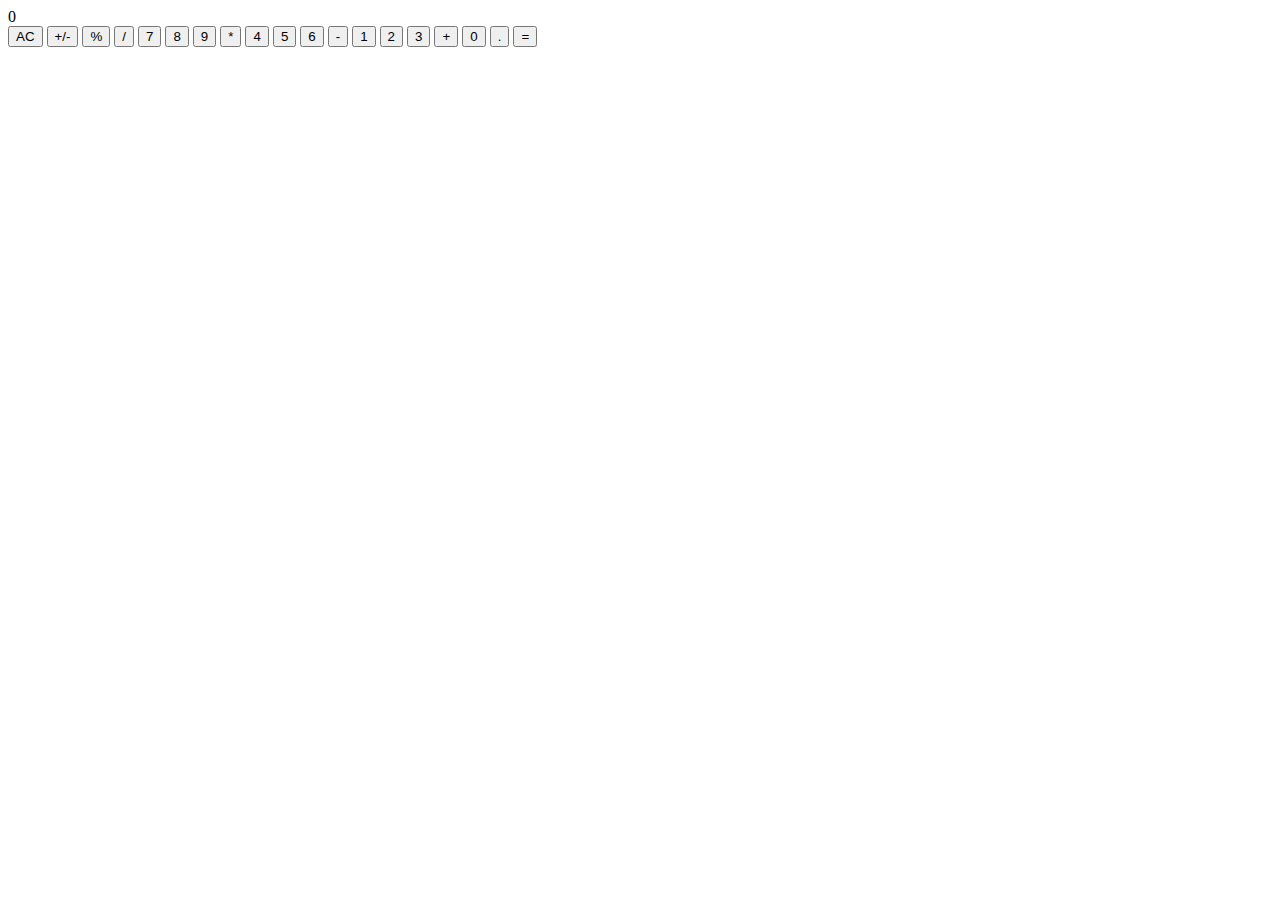
==== CALC YA LATER.html @ da57e1ed "Add files via upload" ====
<!DOCTYPE html>
<!-- saved from url=(0038)https://mrbuddh4.github.io/calculator/ -->
<html><head><meta http-equiv="Content-Type" content="text/html; charset=UTF-8">
    
    <meta name="calc ya later" content="width=device-width">
    <title>CALC YA LATER</title>
    <link href="./CALC YA LATER_files/style.css" rel="stylesheet" type="text/css">
    </head>
    <body data-new-gr-c-s-check-loaded="14.1094.0" data-gr-ext-installed="">
        <main id="calc">
            <div id="container">
                <div id="display">0</div>
                <button type="button" class="clear" value="clear" data-key="8">AC</button>
                <button type="button" class="sign" value="sign" data-key="192">+/-</button>
                <button type="button" class="percent" value="percent" data-key="80">%</button>
                <button type="button" class="operator" value="/" data-key="68">/</button>
                <button type="button" class="operand" value="7" data-key="55">7</button>
                <button type="button" class="operand" value="8" data-key="56">8</button>
                <button type="button" class="operand" value="9" data-key="57">9</button>
                <button type="button" class="operator" value="*" data-key="88">*</button>
                <button type="button" class="operand" value="4" data-key="52">4</button>
                <button type="button" class="operand" value="5" data-key="53">5</button>
                <button type="button" class="operand" value="6" data-key="54">6</button>
                <button type="button" class="operator" value="-" data-key="173">-</button>
                <button type="button" class="operand" value="1" data-key="49">1</button>
                <button type="button" class="operand" value="2" data-key="50">2</button>
                <button type="button" class="operand" value="3" data-key="51">3</button>
                <button type="button" class="operator" value="+" data-key="61">+</button>
                <button type="button" id="zero" class="operand" value="0" data-key="48">0</button>
                <button type="button" class="decimal" value="." data-key="190">.</button>
                <button type="button" class="equals" value="=" data-key="69">=</button>
            </div>  
        </main>
    <script src="./CALC YA LATER_files/script.js"></script>
    
</body><grammarly-desktop-integration data-grammarly-shadow-root="true"></grammarly-desktop-integration></html>
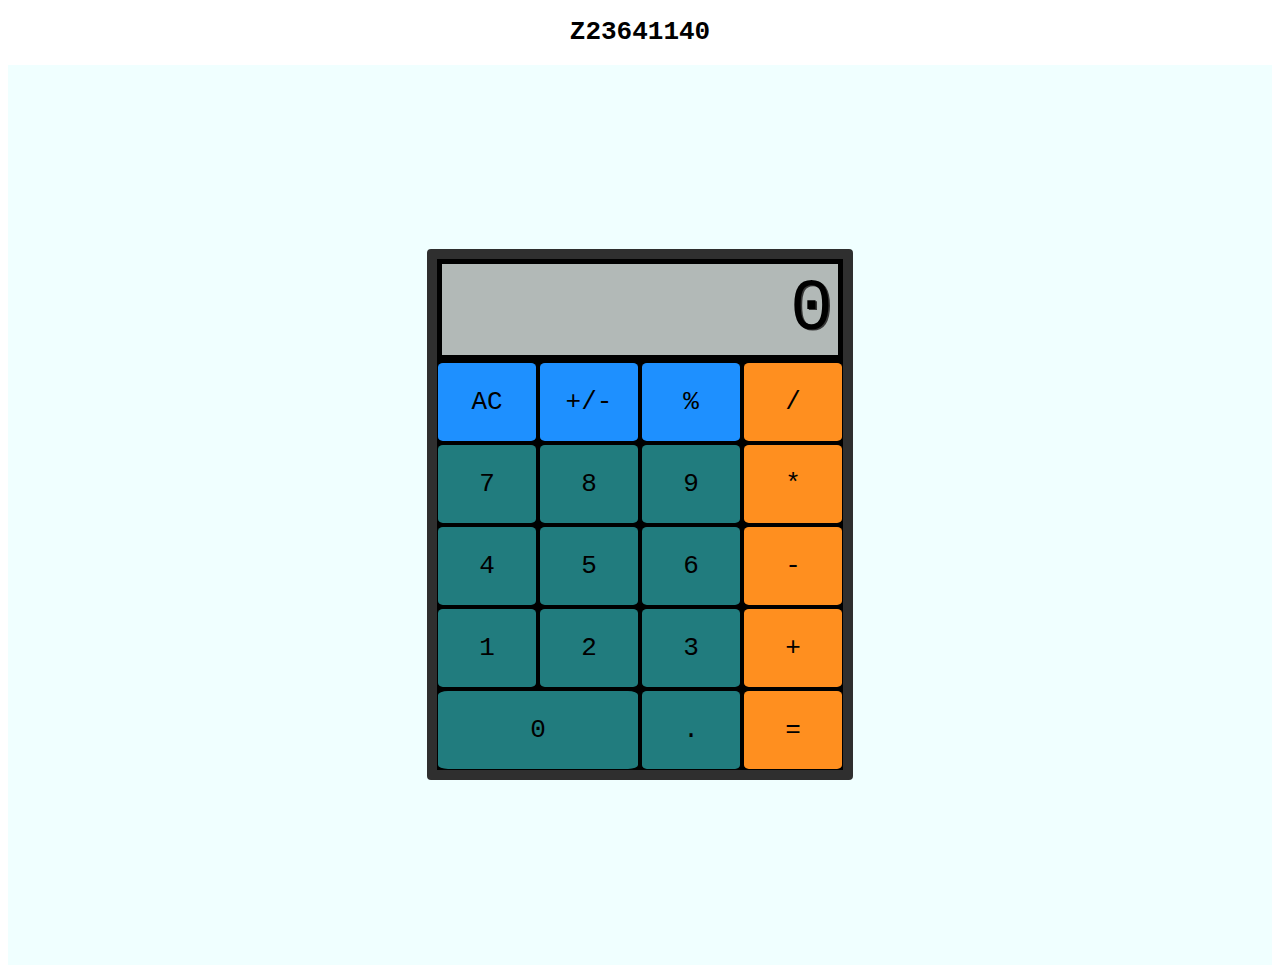
==== commit 50788366: "Updates HTML" ====
--- a/CALC YA LATER.html
+++ b/CALC YA LATER.html
@@ -1,10 +1,10 @@
 <!DOCTYPE html>
 <!-- saved from url=(0038)https://mrbuddh4.github.io/calculator/ -->
 <html><head><meta http-equiv="Content-Type" content="text/html; charset=UTF-8">
-    
+    <h1>Z23641140</h1>
     <meta name="calc ya later" content="width=device-width">
     <title>CALC YA LATER</title>
-    <link href="./CALC YA LATER_files/style.css" rel="stylesheet" type="text/css">
+    <link href="./Styles/style.css" rel="stylesheet" type="text/css">
     </head>
     <body data-new-gr-c-s-check-loaded="14.1094.0" data-gr-ext-installed="">
         <main id="calc">
@@ -31,6 +31,6 @@
                 <button type="button" class="equals" value="=" data-key="69">=</button>
             </div>  
         </main>
-    <script src="./CALC YA LATER_files/script.js"></script>
+    <script src="./Scripts/script.js"></script>
     
 </body><grammarly-desktop-integration data-grammarly-shadow-root="true"></grammarly-desktop-integration></html>--- a/Styles/style.css
+++ b/Styles/style.css
@@ -0,0 +1,110 @@
+html {
+    text-align: center;
+    font-family: monospace;
+}
+
+#calc {
+    display: flex;
+    min-height: 95vh;
+    justify-content: center;
+    align-content: center;
+    align-items: center;
+    height: 100vh;
+    overflow: hidden;
+    background-color: azure;
+}
+
+#container {
+    background-color: black;
+    border: 10px solid rgba(47,47,47,1);
+    border-radius: 4px;
+    display: grid;
+    grid-template-columns: repeat(4, 100px);
+    grid-template-rows: minmax(100px, auto) repeat(5, 80px);
+    gap: 2px;
+}
+
+#display {
+    grid-column: 1 / -1;
+    background-color: #b2b9b7;
+    display: flex;
+    flex-direction: column;
+    justify-content: space-around;
+    align-items: flex-end;
+    padding: 5px;
+    font-size: 5.5em;
+    font-weight: initial;
+    text-shadow: 1.3px 1.3px #383838;
+    margin: 5px;
+}
+
+button {
+    margin: 1px;
+    border-radius: 5%;
+    border: none;
+    font-weight: initial;
+    font-size: 2em;
+    font-family: monospace;
+    color: black;
+}
+
+
+#zero {
+    grid-column: span 2;
+}
+
+.operator {
+    background-color: #FF8F1F;    
+}
+
+.operator:focus {
+    background-color: #ffc183;
+}
+
+.equals {
+    background-color: #FF8F1F;
+}
+
+.equals:active {
+    background-color: #ffc183;
+}
+
+.operand {
+    background-color: #217C7E;
+}
+
+.operand:active {
+    background-color: #33b9bb;
+}
+
+.decimal {
+    background-color: #217C7E;
+}
+
+.decimal:active {
+    background-color: #33b9bb;
+}
+
+.clear {
+    background-color: dodgerblue;
+}
+
+.clear:active {
+    background-color: rgb(123, 189, 255);
+}
+
+.sign {
+    background-color: dodgerblue;
+}
+
+.sign:active {
+    background-color: rgb(123, 189, 255);
+}
+
+.percent {
+    background-color: dodgerblue;
+}
+
+.percent:active {
+    background-color: rgb(123, 189, 255);
+}
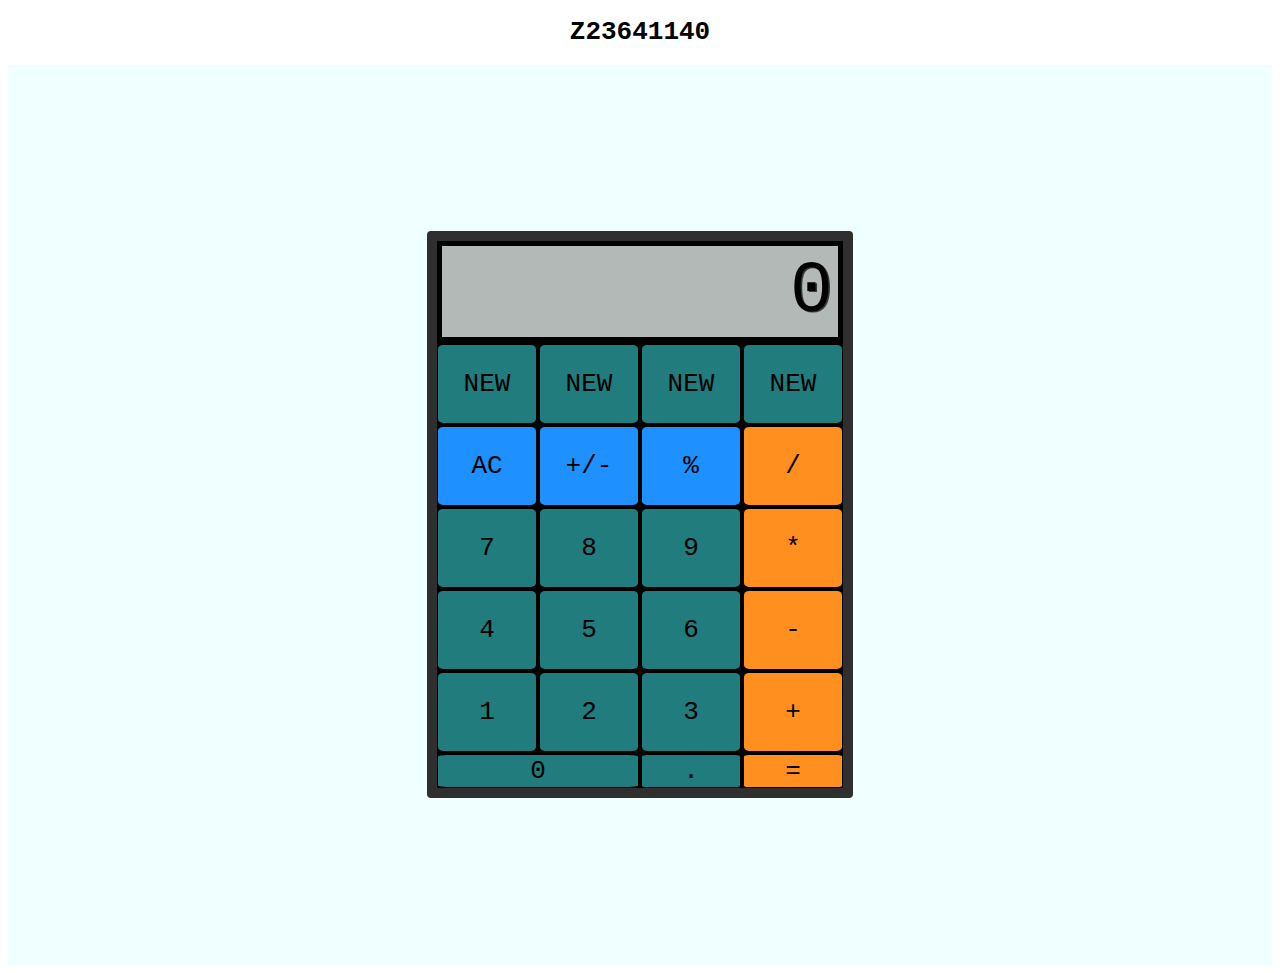
==== commit ad92c362: "Adding new row of buttons" ====
--- a/CALC YA LATER.html
+++ b/CALC YA LATER.html
@@ -8,8 +8,13 @@
     </head>
     <body data-new-gr-c-s-check-loaded="14.1094.0" data-gr-ext-installed="">
         <main id="calc">
-            <div id="container">
-                <div id="display">0</div>
+            <div id="container"> <!--All buttons and functions inside calculator-->
+                <div id="display">0</div> <!--Calculator output-->
+                 <!--Line 14 Through 17 are new functions-->
+ <button type="button" class="operand" value="0" data-key="55">NEW</button>
+ <button type="button" class="operand" value="0" data-key="55">NEW</button>
+ <button type="button" class="operand" value="0" data-key="55">NEW</button>
+ <button type="button" class="operand" value="0" data-key="55">NEW</button>
                 <button type="button" class="clear" value="clear" data-key="8">AC</button>
                 <button type="button" class="sign" value="sign" data-key="192">+/-</button>
                 <button type="button" class="percent" value="percent" data-key="80">%</button>
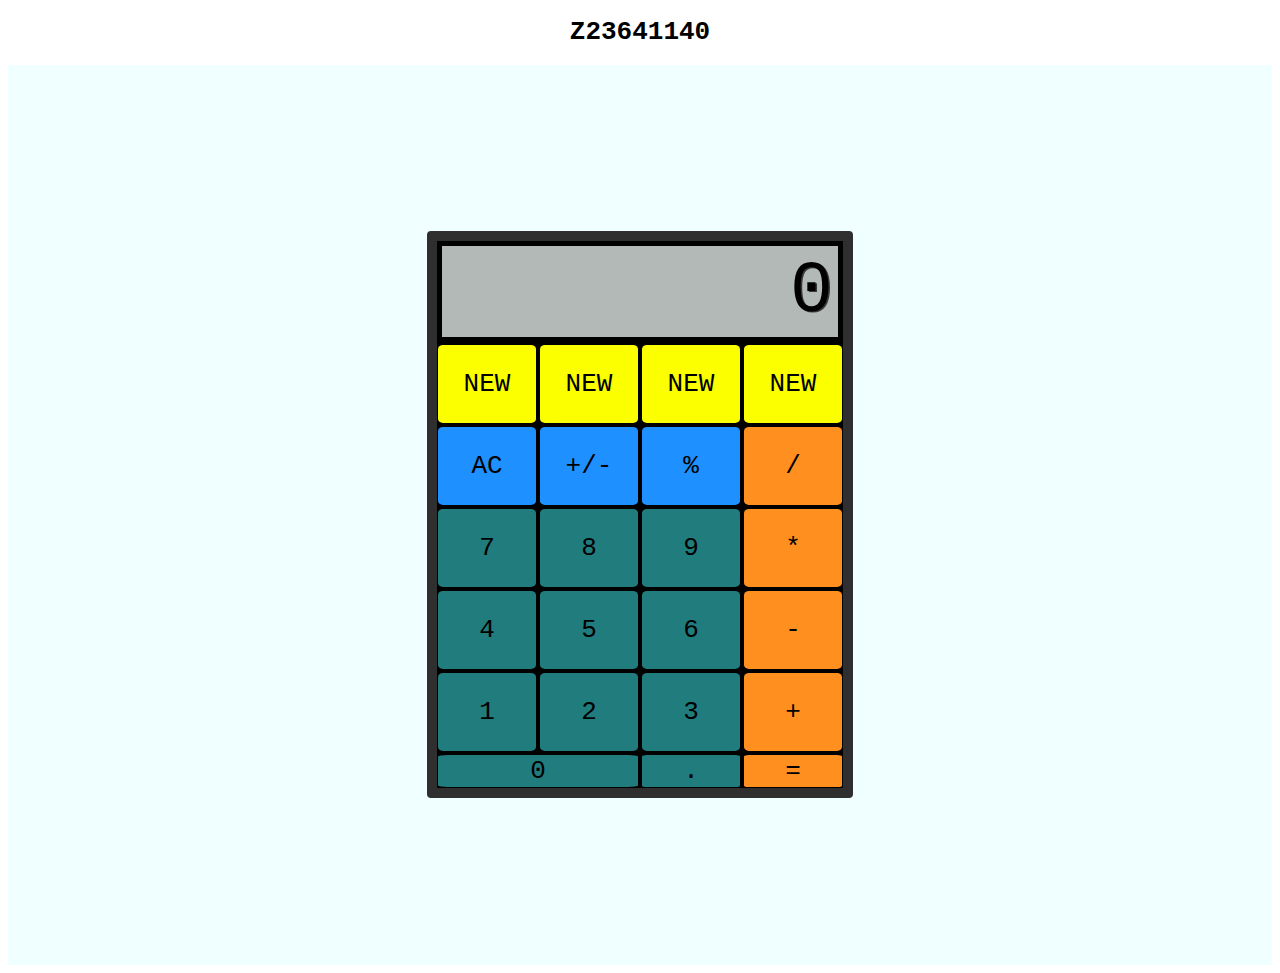
==== commit e5c9cc35: "Changing colors to new set of buttons" ====
--- a/CALC YA LATER.html
+++ b/CALC YA LATER.html
@@ -11,10 +11,10 @@
             <div id="container"> <!--All buttons and functions inside calculator-->
                 <div id="display">0</div> <!--Calculator output-->
                  <!--Line 14 Through 17 are new functions-->
- <button type="button" class="operand" value="0" data-key="55">NEW</button>
- <button type="button" class="operand" value="0" data-key="55">NEW</button>
- <button type="button" class="operand" value="0" data-key="55">NEW</button>
- <button type="button" class="operand" value="0" data-key="55">NEW</button>
+ <button type="button" class="function" value="0" data-key="empty buttons">NEW</button>
+ <button type="button" class="function" value="0" data-key="empty buttons">NEW</button>
+ <button type="button" class="function" value="0" data-key="empty buttons">NEW</button>
+ <button type="button" class="function" value="0" data-key="empty buttons">NEW</button>
                 <button type="button" class="clear" value="clear" data-key="8">AC</button>
                 <button type="button" class="sign" value="sign" data-key="192">+/-</button>
                 <button type="button" class="percent" value="percent" data-key="80">%</button>
--- a/Styles/style.css
+++ b/Styles/style.css
@@ -108,3 +108,9 @@
 .percent:active {
     background-color: rgb(123, 189, 255);
 }
+.function {
+    background-color: rgb(251, 255, 0);
+}
+.function:active {
+    background-color: rgb(253, 255, 202);
+}
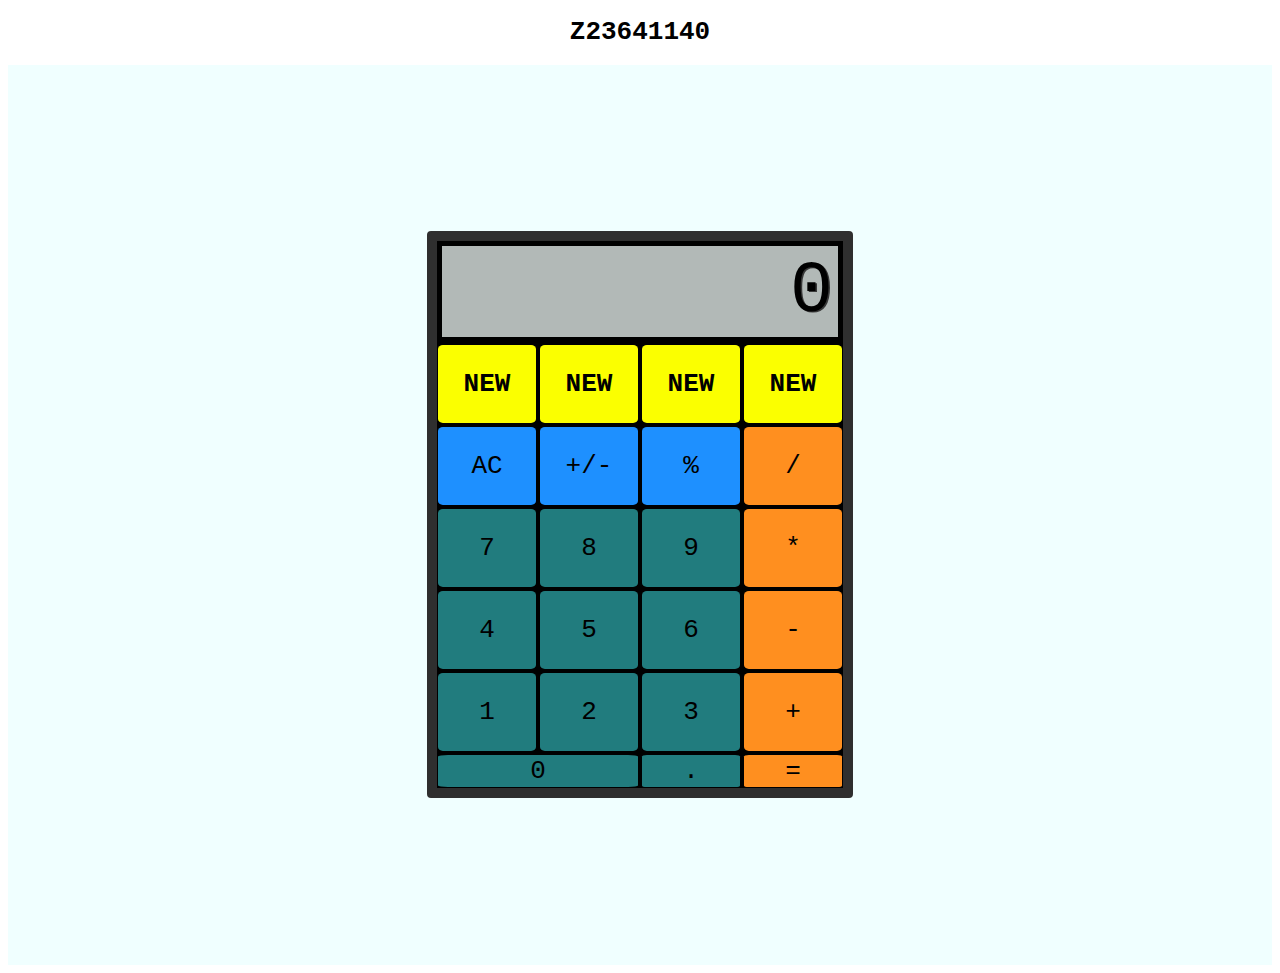
==== commit bcb0db39: "Adding Bold to buttons" ====
--- a/CALC YA LATER.html
+++ b/CALC YA LATER.html
@@ -11,10 +11,10 @@
             <div id="container"> <!--All buttons and functions inside calculator-->
                 <div id="display">0</div> <!--Calculator output-->
                  <!--Line 14 Through 17 are new functions-->
- <button type="button" class="function" value="0" data-key="empty buttons">NEW</button>
- <button type="button" class="function" value="0" data-key="empty buttons">NEW</button>
- <button type="button" class="function" value="0" data-key="empty buttons">NEW</button>
- <button type="button" class="function" value="0" data-key="empty buttons">NEW</button>
+ <button type="button" class="function" value="0" data-key="empty buttons"><b>NEW</b></button>
+ <button type="button" class="function" value="0" data-key="empty buttons"><b>NEW</b></button>
+ <button type="button" class="function" value="0" data-key="empty buttons"><b>NEW</b></button>
+ <button type="button" class="function" value="0" data-key="empty buttons"><b>NEW</b></button>
                 <button type="button" class="clear" value="clear" data-key="8">AC</button>
                 <button type="button" class="sign" value="sign" data-key="192">+/-</button>
                 <button type="button" class="percent" value="percent" data-key="80">%</button>
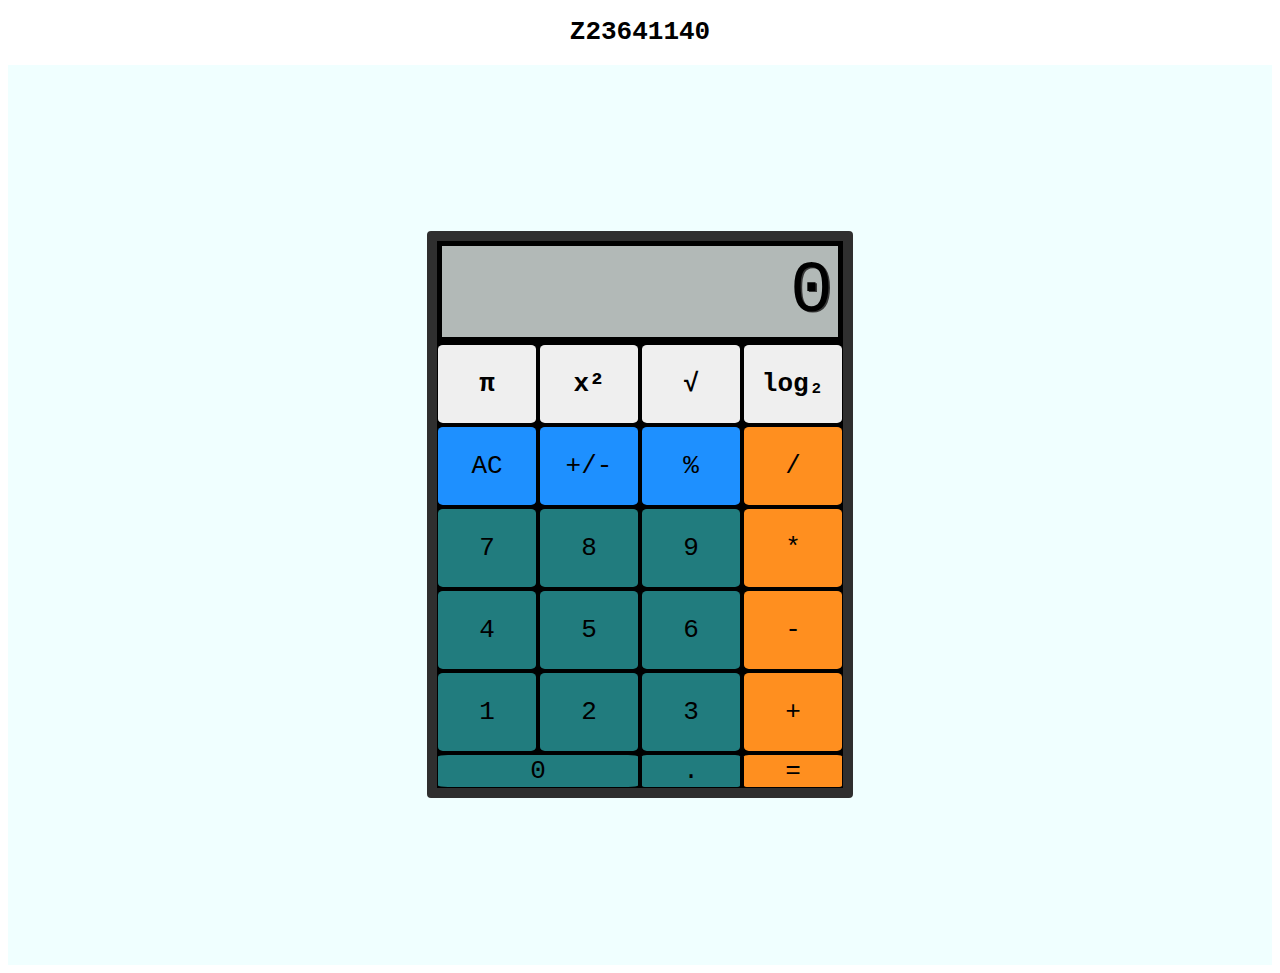
==== commit f030043d: "Changing class name of new buttons" ====
--- a/CALC YA LATER.html
+++ b/CALC YA LATER.html
@@ -11,10 +11,10 @@
             <div id="container"> <!--All buttons and functions inside calculator-->
                 <div id="display">0</div> <!--Calculator output-->
                  <!--Line 14 Through 17 are new functions-->
- <button type="button" class="function" value="0" data-key="empty buttons"><b>NEW</b></button>
- <button type="button" class="function" value="0" data-key="empty buttons"><b>NEW</b></button>
- <button type="button" class="function" value="0" data-key="empty buttons"><b>NEW</b></button>
- <button type="button" class="function" value="0" data-key="empty buttons"><b>NEW</b></button>
+ <button type="button" class="pi" value="3.14" data-key="pi"><b>π</b></button>
+ <button type="button" class="power" value="2" data-key="empty buttons"><b>x²</b></button>
+ <button type="button" class="sqrt" value="0" data-key="empty buttons"><b>√</b></button>
+ <button type="button" class="log" value="0" data-key="empty buttons"><b>log₂</b></button>
                 <button type="button" class="clear" value="clear" data-key="8">AC</button>
                 <button type="button" class="sign" value="sign" data-key="192">+/-</button>
                 <button type="button" class="percent" value="percent" data-key="80">%</button>
